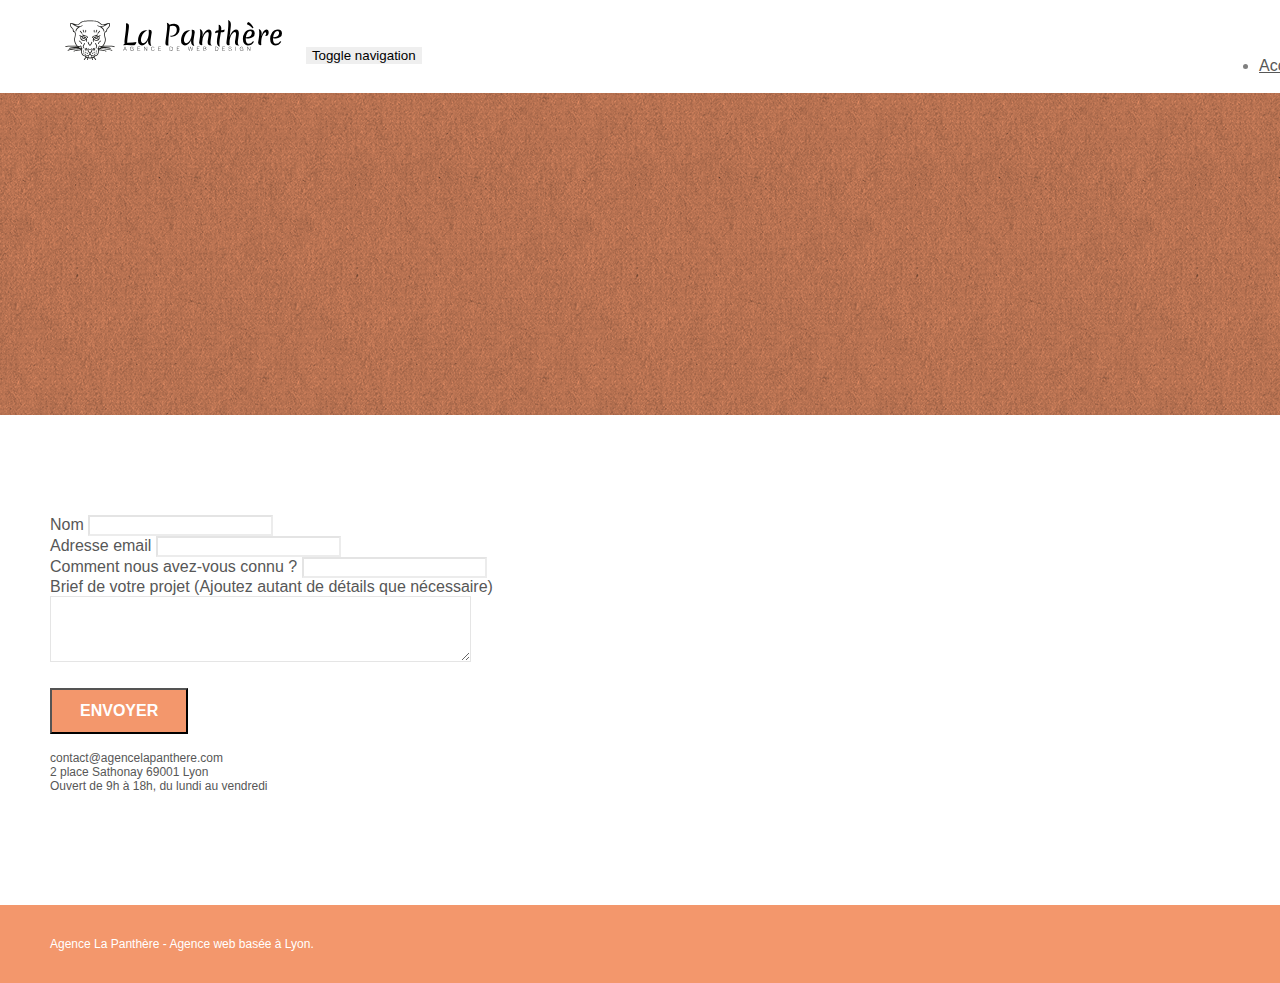
==== contact.html @ 3ca1d9c1 "test4" ====
<!DOCTYPE html>
<html lang="Default">
  <head>
    <meta charset="utf-8" />
    <meta name="keywords" content="" />
    <meta name="description" content="" />
    <meta
      name="viewport"
      content="width=device-width, initial-scale=1.0, viewport-fit=cover"
    />
    <link rel="shortcut icon" type="image/png" href="favicon.png" />

    <link rel="stylesheet" type="text/css" href="./css/bootstrap.min.css" />
    <link rel="stylesheet" type="text/css" href="style.css" />
    <link rel="stylesheet" type="text/css" href="./css/font-awesome.min.css" />
    <link rel="stylesheet" type="text/css" href="./css/et-line.min.css" />

    <script src="./js/jquery-2.1.0.min.js"></script>
    <script src="./js/bootstrap.min.js"></script>
    <script src="./js/blocs.min.js"></script>
    <script src="./js/jqBootstrapValidation.js"></script>
    <script src="./js/formHandler.js"></script>
    <title>page2</title>

    <!-- Analytics -->

    <!-- Analytics END -->
  </head>
  <body>
    <!-- Principal conteneur -->
    <div class="page-container">
      <!-- bloc-0 -->
      <div class="bloc bgc-white l-bloc" id="bloc-0">
        <div class="container bloc-sm">
          <nav class="navbar row">
            <div class="navbar-header">
              <a class="navbar-brand" href="index.html"
                ><img
                  src="img/agence-la-panthere-monochrome.svg"
                  alt="atlanta web design logo"
                  height="40"
              /></a>
              <button
                id="nav-toggle"
                type="button"
                class="ui-navbar-toggle navbar-toggle"
                data-toggle="collapse"
                data-target=".navbar-1"
              >
                <span class="sr-only">Toggle navigation</span
                ><span class="icon-bar"></span><span class="icon-bar"></span
                ><span class="icon-bar"></span>
              </button>
            </div>
            <div class="collapse navbar-collapse navbar-1 special-dropdown-nav">
              <ul class="site-navigation nav navbar-nav">
                <li>
                  <a href="index.html">Accueil</a>
                </li>
                <li></li>
                <li>
                  <a href="contact.html">contact &gt;</a>
                </li>
              </ul>
            </div>
          </nav>
        </div>
      </div>
      <!-- bloc-0 END -->

      <!-- bloc-6 -->
      <div
        class="bloc bg-dots-bg bg-repeat bgc-atomic-tangerine d-bloc bloc-bg-texture texture-paper"
        id="bloc-6"
      >
        <div class="container bloc-lg">
          <div class="row">
            <div class="col-sm-12">
              <h1 class="text-center hero-bloc-text tc-white">
                Parlons web design !
              </h1>
              <p class="text-center mg-lg tc-white tight-width-whitespace">
                Nous sommes ravis que vous souhaitiez collaborer avec notre
                agence.<br />
                Parlez-nous de votre projet en complétant le formulaire
                ci-dessous.
              </p>
            </div>
          </div>
        </div>
      </div>
      <!-- bloc-6 END -->

      <!-- bloc-7 -->
      <div class="bloc bgc-white l-bloc" id="bloc-7">
        <div class="container bloc-lg">
          <div class="row">
            <div class="col-sm-6">
              <form
                id="form_1"
                novalidate
                success-msg="Your message has been sent."
                fail-msg="Sorry it seems that our mail server is not responding, Sorry for the inconvenience!"
              >
                <div class="form-group">
                  <label> Nom </label>
                  <input id="name" class="form-control" required />
                </div>
                <div class="form-group">
                  <label> Adresse email </label>
                  <input
                    id="email"
                    class="form-control"
                    type="email"
                    required
                  />
                </div>
                <div class="form-group">
                  <label> Comment nous avez-vous connu ? </label>
                  <input
                    class="form-control"
                    type="email"
                    required
                    id="input_504"
                  />
                </div>
                <div class="form-group">
                  <label>
                    Brief de votre projet (Ajoutez autant de détails que
                    nécessaire)<br /> </label
                  ><textarea
                    id="message"
                    class="form-control"
                    rows="4"
                    cols="50"
                    required
                  ></textarea>
                </div>
                <button
                  class="bloc-button btn btn-lg btn-block cta-hero btn-atomic-tangerine"
                  type="submit"
                >
                  Envoyer
                </button>
              </form>
            </div>
            <div class="col-sm-6">
              <p>
                contact@agencelapanthere.com<br />2 place Sathonay 69001 Lyon<br />Ouvert
                de 9h à 18h, du lundi au vendredi<br />
              </p>
            </div>
          </div>
        </div>
      </div>
      <!-- bloc-7 END -->

      <!-- ScrollToTop Button -->
      <a class="bloc-button btn btn-d scrollToTop" onclick="scrollToTarget('1')"
        ><span class="fa fa-chevron-up"></span
      ></a>
      <!-- ScrollToTop Button END-->

      <!-- Footer - bloc-8 -->
      <div class="bloc bgc-atomic-tangerine d-bloc" id="bloc-8">
        <div class="container bloc-sm">
          <div class="row">
            <div class="col-sm-12">
              <p class="text-center white">
                Agence La Panthère - Agence web basée à Lyon.<br />
              </p>
              <div class="row row-no-gutters social">
                <div class="col-sm-3">
                  <div class="text-center">
                    <a class="social" href="index.html"
                      ><span class="fa fa-twitter icon-md"></span
                    ></a>
                  </div>
                </div>
                <div class="col-sm-3">
                  <div class="text-center">
                    <a class="social" href="index.html"
                      ><span class="fa fa-facebook icon-md"></span
                    ></a>
                  </div>
                </div>
                <div class="col-sm-3">
                  <div class="text-center">
                    <a class="social" href="index.html"
                      ><span class="fa fa-dribbble icon-md"></span
                    ></a>
                  </div>
                </div>
                <div class="col-sm-3">
                  <div class="text-center">
                    <a class="social" href="index.html"
                      ><span class="fa fa-instagram icon-md"></span
                    ></a>
                  </div>
                </div>
              </div>
            </div>
          </div>
        </div>
      </div>
      <!-- Footer - bloc-8 END -->
    </div>
    <!-- Principal conteneur END -->
  </body>
</html>
---- style.css ----
body {
  margin: 0;
  padding: 0;
  background: #fff;
  overflow-x: hidden;
  -webkit-font-smoothing: antialiased;
  -moz-osx-font-smoothing: grayscale;
}

a,
button {
  transition: all 0.3s ease-in-out;
  outline: none !important;
}

a:hover {
  text-decoration: none;
  cursor: pointer;
}

#page-loading-blocs-notifaction {
  position: fixed;
  top: 0;
  bottom: 0;
  width: 100%;
  z-index: 100000;
  background: #ffffff url('img/pageload-spinner.gif') no-repeat center center;
}

.bloc {
  width: 100%;
  clear: both;
  background: 50% 50% no-repeat;
  padding: 0 50px;
  -webkit-background-size: cover;
  -moz-background-size: cover;
  -o-background-size: cover;
  background-size: cover;
  position: relative;
}

.bloc .container {
  padding-left: 0;
  padding-right: 0;
}

.bloc-lg {
  padding: 100px 50px;
}

.bloc-md {
  padding: 50px;
}

.bloc-sm {
  padding: 20px 50px;
}

.bg-center,
.bg-l-edge,
.bg-r-edge,
.bg-t-edge,
.bg-b-edge,
.bg-tl-edge,
.bg-bl-edge,
.bg-tr-edge,
.bg-br-edge,
.bg-repeat {
  -webkit-background-size: auto !important;
  -moz-background-size: auto !important;
  -o-background-size: auto !important;
  background-size: auto !important;
}

.bg-repeat {
  background: repeat;
}

.bg-t-edge {
  background: top no-repeat;
}

.bloc-bg-texture::before {
  content: '';
  background-size: 2px 2px;
  position: absolute;
  top: 0;
  bottom: 0;
  left: 0;
  right: 0;
}

.texture-paper::before {
  background: url('img/texture-paper.png');
  background-size: 280px 280px;
}

.b-parallax {
  background-attachment: fixed;
}

.d-bloc {
  color: rgba(255, 255, 255, 0.7);
}

.d-bloc button:hover {
  color: rgba(255, 255, 255, 0.9);
}

.d-bloc .icon-round,
.d-bloc .icon-square,
.d-bloc .icon-rounded,
.d-bloc .icon-semi-rounded-a,
.d-bloc .icon-semi-rounded-b {
  border-color: rgba(255, 255, 255, 0.9);
}

.d-bloc .divider-h span {
  border-color: rgba(255, 255, 255, 0.2);
}

.d-bloc .a-btn,
.d-bloc .navbar a,
.d-bloc .navbar-brand,
.d-bloc a .icon-sm,
.d-bloc a .icon-md,
.d-bloc a .icon-lg,
.d-bloc a .icon-xl,
.d-bloc h1 a,
.d-bloc h2 a,
.d-bloc h3 a,
.d-bloc h4 a,
.d-bloc h5 a,
.d-bloc h6 a,
.d-bloc p a {
  color: rgb(255, 255, 255);
}

.d-bloc .a-btn:hover,
.d-bloc .navbar a:hover,
.d-bloc .navbar-brand:hover,
.d-bloc a:hover .icon-sm,
.d-bloc a:hover .icon-md,
.d-bloc a:hover .icon-lg,
.d-bloc a:hover .icon-xl,
.d-bloc h1 a:hover,
.d-bloc h2 a:hover,
.d-bloc h3 a:hover,
.d-bloc h4 a:hover,
.d-bloc h5 a:hover,
.d-bloc h6 a:hover,
.d-bloc p a:hover {
  color: rgba(255, 255, 255, 1);
}

.d-bloc .navbar-toggle .icon-bar {
  background: rgba(255, 255, 255, 1);
}

.d-bloc .btn-wire,
.d-bloc .btn-wire:hover {
  color: rgba(255, 255, 255, 1);
  border-color: rgba(255, 255, 255, 1);
}

.d-bloc .panel {
  color: rgba(0, 0, 0, 0.5);
}

.d-bloc .panel button:hover {
  color: rgba(0, 0, 0, 0.7);
}

.d-bloc .panel icon {
  border-color: rgba(0, 0, 0, 0.7);
}

.d-bloc .panel .divider-h span {
  border-color: rgba(0, 0, 0, 0.1);
}

.d-bloc .panel .a-btn {
  color: rgba(0, 0, 0, 0.6);
}

.d-bloc .panel .a-btn:hover {
  color: rgba(0, 0, 0, 1);
}

.d-bloc .panel .btn-wire,
.d-bloc .panel .btn-wire:hover {
  color: rgba(0, 0, 0, 0.7);
  border-color: rgba(0, 0, 0, 0.3);
}

.d-bloc .panel,
.l-bloc {
  color: rgba(0, 0, 0, 0.5);
}

.d-bloc .panel button:hover,
.l-bloc button:hover {
  color: rgba(0, 0, 0, 0.7);
}

.l-bloc .icon-round,
.l-bloc .icon-square,
.l-bloc .icon-rounded,
.l-bloc .icon-semi-rounded-a,
.l-bloc .icon-semi-rounded-b {
  border-color: rgba(0, 0, 0, 0.7);
}

.d-bloc .panel .divider-h span,
.l-bloc .divider-h span {
  border-color: rgba(0, 0, 0, 0.1);
}

.d-bloc .panel .a-btn,
.l-bloc .a-btn,
.l-bloc .navbar a,
.l-bloc .navbar-brand,
.l-bloc a .icon-sm,
.l-bloc a .icon-md,
.l-bloc a .icon-lg,
.l-bloc a .icon-xl,
.l-bloc h1 a,
.l-bloc h2 a,
.l-bloc h3 a,
.l-bloc h4 a,
.l-bloc h5 a,
.l-bloc h6 a,
.l-bloc p a {
  color: rgba(0, 0, 0, 0.6);
}

.d-bloc .panel .a-btn:hover,
.l-bloc .a-btn:hover,
.l-bloc .navbar a:hover,
.l-bloc .navbar-brand:hover,
.l-bloc a:hover .icon-sm,
.l-bloc a:hover .icon-md,
.l-bloc a:hover .icon-lg,
.l-bloc a:hover .icon-xl,
.l-bloc h1 a:hover,
.l-bloc h2 a:hover,
.l-bloc h3 a:hover,
.l-bloc h4 a:hover,
.l-bloc h5 a:hover,
.l-bloc h6 a:hover,
.l-bloc p a:hover {
  color: rgba(0, 0, 0, 1);
}

.l-bloc .navbar-toggle .icon-bar {
  color: rgba(0, 0, 0, 0.6);
}

.d-bloc .panel .btn-wire,
.d-bloc .panel .btn-wire:hover,
.l-bloc .btn-wire,
.l-bloc .btn-wire:hover {
  color: rgba(0, 0, 0, 0.7);
  border-color: rgba(0, 0, 0, 0.3);
}

.voffset {
  margin-top: 30px;
}

.voffset-lg {
  margin-top: 80px;
}

.row-no-gutters {
  margin-right: 0;
  margin-left: 0;
}

.row.row-no-gutters > [class^='col-'],
.row.row-no-gutters > [class*=' col-'] {
  padding-right: 0;
  padding-left: 0;
}

#bloc-1-hero h1 {
  font-size: 32px;
}

.navbar {
  margin-bottom: 0;
  z-index: 1;
}

.navbar-brand {
  height: auto;
  padding: 3px 15px;
  font-size: 25px;
  font-weight: normal;
  font-weight: 600;
  line-height: 44px;
}

.navbar-brand img {
  max-height: 200px;
  margin: 0 5px 0 0;
  display: inline;
}

.navbar-brand img[src$='svg'] {
  min-width: 100px;
}

.nav-center .navbar-brand img {
  margin: 0;
}

.navbar .nav {
  padding-top: 2px;
  margin-right: -16px;
  float: right;
  z-index: 1;
}

.nav > li {
  float: left;
  margin-top: 4px;
  font-size: 16px;
}

.navbar-nav .open .dropdown-menu > li > a {
  text-align: inherit;
}

.nav > li a:hover,
.nav > li a:focus {
  background: transparent;
}

.navbar-toggle {
  margin: 10px 10px 0 0;
  border: 0px;
}

.navbar-toggle:hover {
  background: transparent !important;
}

.navbar-toggle .icon-bar {
  background-color: rgba(0, 0, 0, 0.5);
  width: 26px;
}

.nav-invert .navbar .nav {
  float: left;
}

.nav-invert .navbar-header,
.nav-invert .navbar-brand {
  float: right;
  position: relative;
  z-index: 2;
}

@media (min-width: 768px) {
  .site-navigation {
    position: absolute;
    top: 50%;
    right: 20px;
    transform: translate(0, -50%);
    -webkit-transform: translateY(-50%);
  }
  .nav > li .dropdown-menu a,
  .nav > li .dropdown-menu a:hover {
    color: #484848;
  }
  .nav-invert .site-navigation {
    left: 0;
    right: 0;
  }
  .nav-center {
    text-align: center;
  }
  .nav-center .navbar-header {
    width: 100%;
  }
  .nav-center .navbar-header,
  .nav-center .navbar-brand,
  .nav-center .nav > li {
    float: none;
    display: inline-block;
  }
  .nav-center .site-navigation {
    position: relative;
    width: 100%;
    right: 0;
    margin-right: 0px;
    margin-top: 20px;
  }
  .nav-center.mini-nav .navbar-toggle {
    float: none;
    margin: 10px auto 0;
  }
}

.nav > li > .dropdown a {
  background: none !important;
  display: block;
  padding: 14px 15px;
}

nav .caret {
  margin: 0 5px;
}

.dropdown-menu .dropdown-menu {
  top: -8px;
  left: 100%;
}

.dropdown-menu .dropmenu-flow-right {
  top: 100%;
  left: 0;
  margin-left: -1px;
  border-top-left-radius: 0;
  border-top-right-radius: 0;
}

.dropdown-menu .dropdown span {
  border: 4px solid black;
  border-top-color: transparent;
  border-right-color: transparent;
  border-bottom-color: transparent;
  margin: 6px -5px 0 0 !important;
  float: right;
}

.mg-md {
  margin-top: 10px;
  margin-bottom: 20px;
}

.mg-lg {
  margin-top: 10px;
  margin-bottom: 40px;
}

.btn {
  margin: 0 5px 5px 0;
}

.btn.pull-right {
  margin: 0 0 5px 5px;
}

.btn-d,
.btn-d:hover,
.btn-d:focus {
  color: #fff;
  background: rgba(0, 0, 0, 0.3);
}

button {
  outline: none !important;
}

.btn-rd {
  border-radius: 40px;
}

.btn-clean {
  border: 1px solid rgba(0, 0, 0, 0.08);
  border-bottom-color: rgba(0, 0, 0, 0.1);
  text-shadow: 0 1px 0 rgba(0, 0, 1, 0.1);
  box-shadow: 0 1px 3px rgba(0, 0, 1, 0.25),
    inset 0 1px 0 0 rgba(255, 255, 255, 0.15);
}

.icon-md {
  font-size: 30px !important;
}

.icon-lg {
  font-size: 60px !important;
}

.sm-shadow {
  text-shadow: 0 1px 2px rgba(0, 0, 0, 0.3);
}

.panel-sq,
.panel-sq .panel-heading,
.panel-sq .panel-footer {
  border-radius: 0;
}

.panel-rd {
  border-radius: 30px;
}

.panel-rd .panel-heading {
  border-radius: 29px 29px 0 0;
}

.panel-rd .panel-footer {
  border-radius: 0 0 29px 29px;
}

.form-control {
  border-color: rgba(0, 0, 0, 0.1);
  box-shadow: none;
}

.scrollToTop {
  width: 40px;
  height: 40px;
  position: fixed;
  bottom: 20px;
  right: 20px;
  opacity: 0;
  z-index: 500;
  transition: all 0.3s ease-in-out;
}

.scrollToTop span {
  margin-top: 6px;
}

.showScrollTop {
  font-size: 14px;
  opacity: 1;
}

a[data-lightbox] {
  position: relative;
  display: block;
  text-align: center;
}

a[data-lightbox]:hover::before {
  content: '+';
  font-family: 'HelveticaNeue-Light', 'Helvetica Neue Light', 'Helvetica Neue',
    Helvetica, Arial;
  font-size: 32px;
  width: 50px;
  height: 50px;
  margin-left: -25px;
  border-radius: 50%;
  background: rgba(0, 0, 0, 0.6);
  color: #fff;
  font-weight: 100;
  z-index: 1;
  position: absolute;
  top: 50%;
  transform: translateY(-50%);
  -webkit-transform: translateY(-50%);
}

a[data-lightbox]:hover img {
  opacity: 0.6;
  -webkit-animation-fill-mode: none;
  animation-fill-mode: none;
}

#lightbox-modal {
  display: flex;
  align-items: center;
}

#lightbox-modal .modal-dialog {
  width: 90%;
  max-width: 900px;
  margin: 0 auto 0;
}

#lightbox-modal .modal-dialog img {
  max-height: 90vh;
  margin: 0 auto;
}

.lightbox-caption {
  padding: 20px;
  color: #fff;
  background: rgba(0, 0, 0, 0.5);
  position: absolute;
  left: 15px;
  right: 15px;
  bottom: 5px;
}

.close-lightbox {
  color: #fff;
  font-size: 30px;
  position: absolute;
  top: 20px;
  right: 20px;
  z-index: 20;
  background: rgba(0, 0, 0, 0.5);
  border: none;
  line-height: 30px;
  padding: 0 9px 5px;
  opacity: 0.3;
}

.close-lightbox:hover,
.next-lightbox:hover,
.prev-lightbox:hover {
  opacity: 1;
  color: #fff;
}

.next-lightbox,
.prev-lightbox {
  font-size: 20px;
  color: rgba(255, 255, 255, 0.9);
  background: rgba(0, 0, 0, 0.5);
  transition: all 0.2s ease-in-out;
  position: absolute;
  top: 45%;
  z-index: 1;
  opacity: 0.4;
}

.next-lightbox {
  padding: 6px 8px 1px 13px;
  right: 25px;
}

.prev-lightbox {
  padding: 6px 13px 1px 10px;
  left: 25px;
}

.snapshot-lb .modal-body {
  padding-bottom: 45px;
}

.snapshot-lb .lightbox-caption {
  padding: 0;
  color: rgba(0, 0, 0, 0.5);
  background: none;
}

h1,
h2,
h3,
h4,
h5,
h6,
p,
label,
.btn,
a {
  font-family: 'helvetica';
  font-weight: 400;
  color: #575757 !important;
}

.container {
  max-width: 1000px;
}

.hero-bloc-text {
  font-size: 38px;
}

.hero-bloc-text-sub {
  font-size: 36px;
}

.statement-bloc-text {
  line-height: 26px;
  font-style: italic;
  font-size: 20px;
  text-align: center;
  font-weight: lighter;
  max-width: 520px;
  margin: auto auto auto auto;
}

p {
  font-size: 12px;
}

.tight-width-whitespace {
  max-width: 600px;
  margin: auto auto auto auto;
}

.h1 {
  font-size: 20px;
  font-family: 'Open Sans';
}

.cta-hero {
  margin-top: 22px;
  color: #ffffff !important;
  text-transform: uppercase;
  padding: 12px 28px 12px 28px;
  font-size: 16px;
  font-weight: 700;
}

.social {
  max-width: 400px;
  margin: auto auto auto auto;
}

h2 {
  font-size: 22px;
  line-height: 1.4em;
}

h3 {
  font-size: 15px;
  text-transform: uppercase;
  font-weight: 700;
  color: #333333 !important;
}

.med-width-whitespace {
  max-width: 800px;
  margin: auto auto auto auto;
  box-shadow: 0px 0px 0px #000000;
}

h1 {
  color: #333333 !important;
}

h4 {
  color: #333333 !important;
}

.icons {
  margin-bottom: 14px;
  margin-top: 24px;
}

.white {
  color: #ffffff !important;
}

.portfolio-thumb {
  margin-bottom: 24px;
}

.portfolio-row {
  margin-bottom: 44px;
  margin-top: 50px;
}

.avatar {
  box-shadow: 0px 4px 9px rgba(0, 0, 0, 0.3);
}

.black-background {
  background-color: rgba(165, 147, 99, 0.7);
  padding: 40px 40px 40px 40px;
}

.bold-link {
  font-weight: 900;
  text-decoration: underline !important;
}

.bgc-white {
  background-color: #ffffff;
}

.bgc-dark-slate-blue {
  background-color: #364577;
}

.bgc-atomic-tangerine {
  background-color: #f3976c;
}

.tc-white {
  color: #f3976c !important;
}

.btn-atomic-tangerine {
  background: #f3976c;
  color: #ffffff !important;
}

.btn-atomic-tangerine:hover {
  background: #c27956 !important;
  color: #ffffff !important;
}

.ltc-white {
  color: #ffffff !important;
}

.ltc-white:hover {
  color: #cccccc !important;
}

.ltc-atomic-tangerine {
  color: #f3976c !important;
}

.ltc-atomic-tangerine:hover {
  color: #c27956 !important;
}

.icon-dark-slate-blue {
  color: #364577 !important;
  border-color: #364577 !important;
}

.bg-dots-bg {
  background-image: url('img/dots-bg.png');
}

.bg-lines-h2-bg {
  background-image: url('img/lines-h2-bg.png');
}

.bg-banniere {
  background-image: url('img/agence-la-panthere.png');
}

.bg-presentation {
  background-image: url('img/image-de-presentation.png');
}

@media (max-width: 1024px) {
  .bloc {
    padding-left: 20px;
    padding-right: 20px;
  }
  .bloc.full-width-bloc,
  .bloc-tile-2.full-width-bloc .container,
  .bloc-tile-3.full-width-bloc .container,
  .bloc-tile-4.full-width-bloc .container {
    padding-left: 0;
    padding-right: 0;
  }
}

@media (max-width: 992px) and (min-width: 768px) {
  .navbar .nav {
    max-width: 80%;
  }
  .nav-center.navbar .nav {
    max-width: 100%;
  }
}

@media only screen and (min-device-width: 768px) and (max-device-width: 1024px) and (orientation: landscape) {
  .b-parallax {
    background-attachment: scroll;
  }
}

@media only screen and (min-device-width: 1024px) and (max-device-width: 1366px) and (-webkit-min-device-pixel-ratio: 1.5) {
  .b-parallax {
    background-attachment: scroll;
  }
}

@media (max-width: 991px) {
  .container {
    width: 100%;
  }
  .b-parallax {
    background-attachment: scroll;
  }
  .page-container,
  #hero-bloc {
    overflow-x: hidden;
    position: relative;
  }
  .bloc {
    padding-left: constant(safe-area-inset-left);
    padding-right: constant(safe-area-inset-right);
  }
  .bloc-group,
  .bloc-group .bloc {
    display: block;
    width: 100%;
  }
  .bloc-fill-screen .fill-bloc-top-edge,
  .bloc-fill-screen .fill-bloc-bottom-edge {
    padding: 0 20px;
    padding-left: constant(safe-area-inset-left);
    padding-right: constant(safe-area-inset-right);
  }
}

@media (max-width: 767px) {
  .page-container {
    overflow-x: hidden;
    position: relative;
  }
  h1,
  h2,
  h3,
  h4,
  h5,
  h6,
  p,
  #disqus_thread {
    padding-left: 10px !important;
    padding-right: 10px !important;
  }
  .b-parallax {
    background-attachment: scroll;
  }
  .navbar .nav {
    padding-top: 0;
    border-top: 1px solid rgba(0, 0, 0, 0.2);
    float: none !important;
  }
  .navbar.row {
    margin-left: 0;
    margin-right: 0;
  }
  .site-navigation {
    position: inherit;
    transform: none;
    -webkit-transform: none;
    -ms-transform: none;
  }
  .nav > li {
    margin-top: 0;
    border-bottom: 1px solid rgba(0, 0, 0, 0.1);
    background: rgba(0, 0, 0, 0.05);
    text-align: left;
    padding-left: 15px;
    width: 100%;
  }
  .nav > li:hover {
    background: rgba(0, 0, 0, 0.08);
  }
  .dropdown .dropdown a .caret {
    float: none;
    margin: 5px 0 0 10px !important;
    border: 4px solid black;
    border-bottom-color: transparent;
    border-right-color: transparent;
    border-left-color: transparent;
  }
  #hero-bloc .navbar .nav {
    background: rgba(0, 0, 0, 0.8);
  }
  #hero-bloc .navbar .nav a {
    color: rgba(255, 255, 255, 0.6);
  }
  .hero {
    padding: 50px 0;
  }
  .hero-nav {
    left: -1px;
    right: -1px;
  }
  .navbar-collapse {
    padding: 0;
    overflow-x: hidden;
    -webkit-box-shadow: none;
    box-shadow: none;
  }
  .navbar-brand img {
    max-height: 40px;
    width: auto;
  }
  .nav-invert .navbar-header {
    float: none;
    width: 100%;
  }
  .nav-invert .navbar-toggle {
    float: left;
    margin-left: 10px;
  }
  .bloc {
    padding-left: 0;
    padding-right: 0;
  }
  .bloc-xxl,
  .bloc-xl,
  .bloc-lg {
    padding: 40px 0;
  }
  .bloc-sm,
  .bloc-md {
    padding-left: 0;
    padding-right: 0;
  }
  .bloc-tile-2 .container,
  .bloc-tile-3 .container,
  .bloc-tile-4 .container,
  .bloc-fill-screen .fill-bloc-top-edge,
  .bloc-fill-screen .fill-bloc-bottom-edge {
    padding-left: 0;
    padding-right: 0;
  }
  .a-block {
    padding: 0 10px;
  }
  .btn-dwn {
    display: none;
  }
  .voffset {
    margin-top: 5px;
  }
  .voffset-md {
    margin-top: 20px;
  }
  .voffset-lg {
    margin-top: 30px;
  }
  form {
    padding: 5px;
  }
  .close-lightbox {
    display: inline-block;
  }
  .blocsapp-device-iphone5 {
    background-size: 216px 425px;
    padding-top: 60px;
    width: 216px;
    height: 425px;
  }
  .blocsapp-device-iphone5 img {
    width: 180px;
    height: 320px;
  }
  .col-sm-4 ul li a {
    font-size: 20px !important;
  }
  .col-sm-4 ul li {
    padding: 10px 0 10px 0 !important;
  }
  #bloc-4-portfolio img,
  #bloc-2-services img {
    max-width: 767px;
    width: 100%;
    height: auto;
    margin-left: auto;
    margin-right: auto;
  }
}

@media (max-width: 400px) {
  .bloc {
    padding-left: 0;
    padding-right: 0;
  }
}

@media (max-width: 767px) {
  .bloc-mob-center-text {
    text-align: center;
  }
}
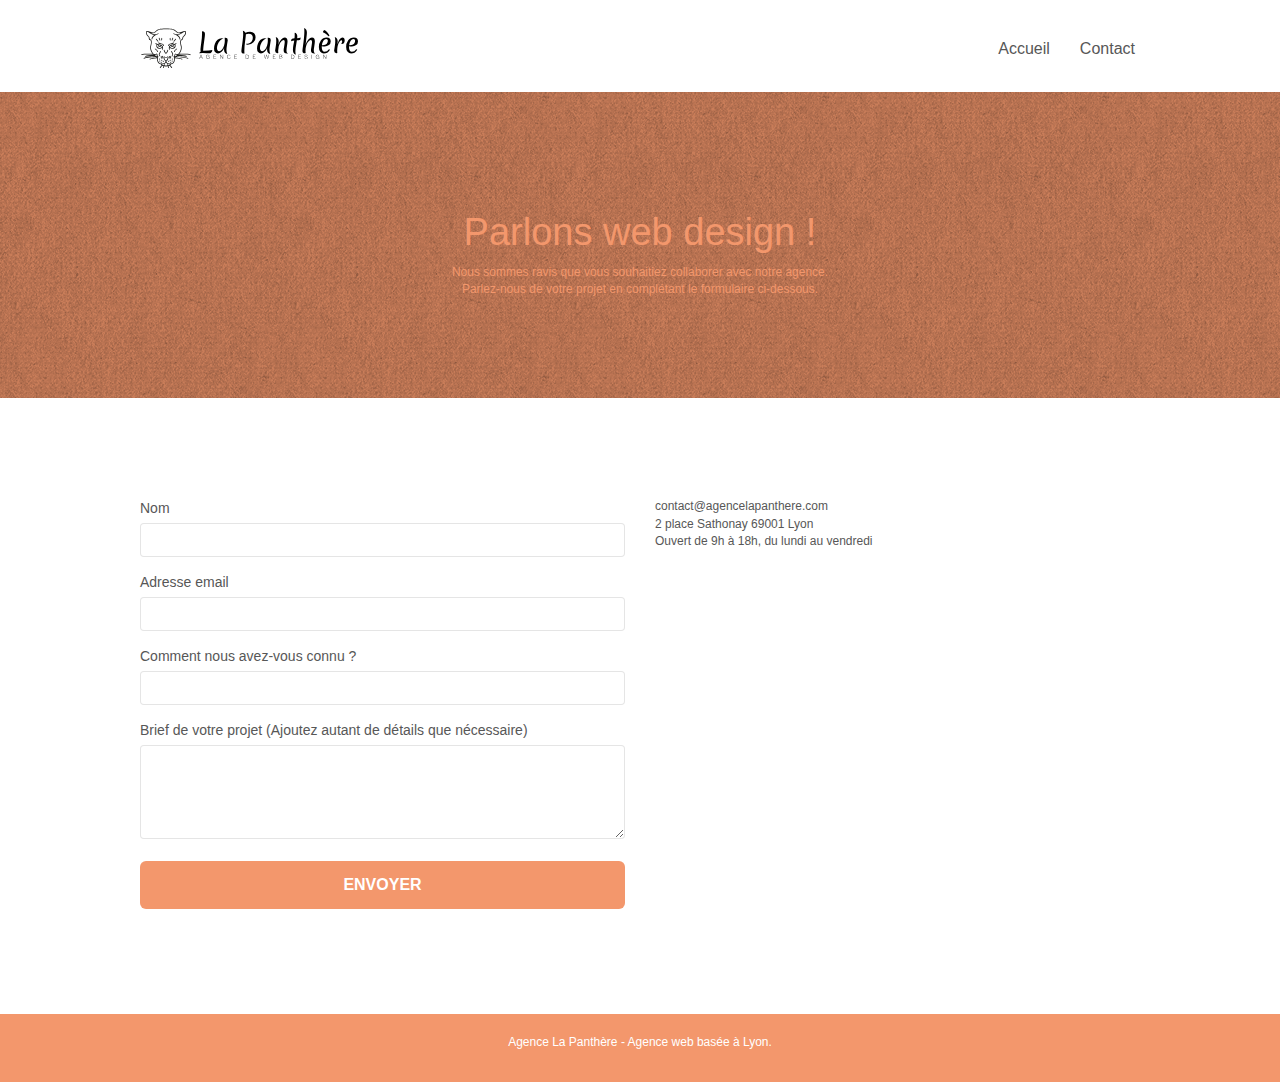
==== commit b7053d61: "compress images" ====
--- a/contact.html
+++ b/contact.html
@@ -10,17 +10,12 @@
     />
     <link rel="shortcut icon" type="image/png" href="favicon.png" />
 
-    <link rel="stylesheet" type="text/css" href="./css/bootstrap.min.css" />
+    <link rel="stylesheet" type="text/css" href="./css/bootstrap.css" />
     <link rel="stylesheet" type="text/css" href="style.css" />
     <link rel="stylesheet" type="text/css" href="./css/font-awesome.min.css" />
-    <link rel="stylesheet" type="text/css" href="./css/et-line.min.css" />
-
-    <script src="./js/jquery-2.1.0.min.js"></script>
-    <script src="./js/bootstrap.min.js"></script>
-    <script src="./js/blocs.min.js"></script>
-    <script src="./js/jqBootstrapValidation.js"></script>
-    <script src="./js/formHandler.js"></script>
-    <title>page2</title>
+    <link rel="stylesheet" type="text/css" href="./css/et-line.css" />
+
+    <title>Contact la Panthere agne web design Lyon</title>
 
     <!-- Analytics -->
 
@@ -28,16 +23,16 @@
   </head>
   <body>
     <!-- Principal conteneur -->
-    <div class="page-container">
+    <main class="page-container">
       <!-- bloc-0 -->
-      <div class="bloc bgc-white l-bloc" id="bloc-0">
+      <header class="bloc bgc-white l-bloc" id="bloc-0">
         <div class="container bloc-sm">
           <nav class="navbar row">
             <div class="navbar-header">
               <a class="navbar-brand" href="index.html"
                 ><img
                   src="img/agence-la-panthere-monochrome.svg"
-                  alt="atlanta web design logo"
+                  alt="lyon web design logo agence web meilleure agence"
                   height="40"
               /></a>
               <button
@@ -47,9 +42,9 @@
                 data-toggle="collapse"
                 data-target=".navbar-1"
               >
-                <span class="sr-only">Toggle navigation</span
-                ><span class="icon-bar"></span><span class="icon-bar"></span
-                ><span class="icon-bar"></span>
+                <span class="sr-only">Toggle navigation</span>
+                <span class="icon-bar"></span>
+                <span class="icon-bar"></span><span class="icon-bar"></span>
               </button>
             </div>
             <div class="collapse navbar-collapse navbar-1 special-dropdown-nav">
@@ -57,19 +52,20 @@
                 <li>
                   <a href="index.html">Accueil</a>
                 </li>
-                <li></li>
+                <!-- <li></li> -->
                 <li>
-                  <a href="contact.html">contact &gt;</a>
+                  <!-- Rename -->
+                  <a href="contact.html">Contact</a>
                 </li>
               </ul>
             </div>
           </nav>
         </div>
-      </div>
+      </header>
       <!-- bloc-0 END -->
 
       <!-- bloc-6 -->
-      <div
+      <section
         class="bloc bg-dots-bg bg-repeat bgc-atomic-tangerine d-bloc bloc-bg-texture texture-paper"
         id="bloc-6"
       >
@@ -88,11 +84,11 @@
             </div>
           </div>
         </div>
-      </div>
+      </section>
       <!-- bloc-6 END -->
 
       <!-- bloc-7 -->
-      <div class="bloc bgc-white l-bloc" id="bloc-7">
+      <section class="bloc bgc-white l-bloc" id="bloc-7">
         <div class="container bloc-lg">
           <div class="row">
             <div class="col-sm-6">
@@ -144,15 +140,15 @@
                 </button>
               </form>
             </div>
-            <div class="col-sm-6">
+            <article class="col-sm-6">
               <p>
                 contact@agencelapanthere.com<br />2 place Sathonay 69001 Lyon<br />Ouvert
                 de 9h à 18h, du lundi au vendredi<br />
               </p>
-            </div>
+            </article>
           </div>
         </div>
-      </div>
+      </section>
       <!-- bloc-7 END -->
 
       <!-- ScrollToTop Button -->
@@ -162,7 +158,7 @@
       <!-- ScrollToTop Button END-->
 
       <!-- Footer - bloc-8 -->
-      <div class="bloc bgc-atomic-tangerine d-bloc" id="bloc-8">
+      <footer class="bloc bgc-atomic-tangerine d-bloc" id="bloc-8">
         <div class="container bloc-sm">
           <div class="row">
             <div class="col-sm-12">
@@ -202,9 +198,14 @@
             </div>
           </div>
         </div>
-      </div>
+      </footer>
       <!-- Footer - bloc-8 END -->
-    </div>
+    </main>
     <!-- Principal conteneur END -->
+    <script src="./js/jquery-2.1.0.min.js"></script>
+    <script src="./js/bootstrap.min.js"></script>
+    <script src="./js/blocs.min.js"></script>
+    <script src="./js/jqBootstrapValidation.js"></script>
+    <script src="./js/formHandler.js"></script>
   </body>
 </html>
--- a/style.css
+++ b/style.css
@@ -360,6 +360,11 @@
   float: right;
   position: relative;
   z-index: 2;
+}
+
+#footer-links li {
+  margin: 15px 0 !important;
+  list-style: none;
 }
 
 @media (min-width: 768px) {
--- a/css/et-line.css
+++ b/css/et-line.css
@@ -0,0 +1,519 @@
+@font-face {
+    font-family: et-line;
+    src: url(../fonts/et-line.eot);
+    src: url(../fonts/et-line.eot?#iefix) format('embedded-opentype'), url(../fonts/et-line.woff) format('woff'), url(../fonts/et-line.ttf) format('truetype'), url(../fonts/et-line.svg#et-line) format('svg');
+    font-weight: 400;
+    font-style: normal
+}
+
+.et-icon-adjustments,
+.et-icon-alarmclock,
+.et-icon-anchor,
+.et-icon-aperture,
+.et-icon-attachment,
+.et-icon-bargraph,
+.et-icon-basket,
+.et-icon-beaker,
+.et-icon-bike,
+.et-icon-book-open,
+.et-icon-briefcase,
+.et-icon-browser,
+.et-icon-calendar,
+.et-icon-camera,
+.et-icon-caution,
+.et-icon-chat,
+.et-icon-circle-compass,
+.et-icon-clipboard,
+.et-icon-clock,
+.et-icon-cloud,
+.et-icon-compass,
+.et-icon-desktop,
+.et-icon-dial,
+.et-icon-document,
+.et-icon-documents,
+.et-icon-download,
+.et-icon-dribbble,
+.et-icon-edit,
+.et-icon-envelope,
+.et-icon-expand,
+.et-icon-facebook,
+.et-icon-flag,
+.et-icon-focus,
+.et-icon-gears,
+.et-icon-genius,
+.et-icon-gift,
+.et-icon-global,
+.et-icon-globe,
+.et-icon-googleplus,
+.et-icon-grid,
+.et-icon-happy,
+.et-icon-hazardous,
+.et-icon-heart,
+.et-icon-hotairballoon,
+.et-icon-hourglass,
+.et-icon-key,
+.et-icon-laptop,
+.et-icon-layers,
+.et-icon-lifesaver,
+.et-icon-lightbulb,
+.et-icon-linegraph,
+.et-icon-linkedin,
+.et-icon-lock,
+.et-icon-magnifying-glass,
+.et-icon-map,
+.et-icon-map-pin,
+.et-icon-megaphone,
+.et-icon-mic,
+.et-icon-mobile,
+.et-icon-newspaper,
+.et-icon-notebook,
+.et-icon-paintbrush,
+.et-icon-paperclip,
+.et-icon-pencil,
+.et-icon-phone,
+.et-icon-picture,
+.et-icon-pictures,
+.et-icon-piechart,
+.et-icon-presentation,
+.et-icon-pricetags,
+.et-icon-printer,
+.et-icon-profile-female,
+.et-icon-profile-male,
+.et-icon-puzzle,
+.et-icon-quote,
+.et-icon-recycle,
+.et-icon-refresh,
+.et-icon-ribbon,
+.et-icon-rss,
+.et-icon-sad,
+.et-icon-scissors,
+.et-icon-scope,
+.et-icon-search,
+.et-icon-shield,
+.et-icon-speedometer,
+.et-icon-strategy,
+.et-icon-streetsign,
+.et-icon-tablet,
+.et-icon-target,
+.et-icon-telescope,
+.et-icon-toolbox,
+.et-icon-tools,
+.et-icon-tools-2,
+.et-icon-trophy,
+.et-icon-tumblr,
+.et-icon-twitter,
+.et-icon-upload,
+.et-icon-video,
+.et-icon-wallet,
+.et-icon-wine {
+    font-family: et-line;
+    speak: none;
+    font-style: normal;
+    font-weight: 400;
+    font-variant: normal;
+    text-transform: none;
+    line-height: 1;
+    -webkit-font-smoothing: antialiased;
+    -moz-osx-font-smoothing: grayscale;
+    display: inline-block
+}
+
+.et-icon-mobile:before {
+    content: "\e000"
+}
+
+.et-icon-laptop:before {
+    content: "\e001"
+}
+
+.et-icon-desktop:before {
+    content: "\e002"
+}
+
+.et-icon-tablet:before {
+    content: "\e003"
+}
+
+.et-icon-phone:before {
+    content: "\e004"
+}
+
+.et-icon-document:before {
+    content: "\e005"
+}
+
+.et-icon-documents:before {
+    content: "\e006"
+}
+
+.et-icon-search:before {
+    content: "\e007"
+}
+
+.et-icon-clipboard:before {
+    content: "\e008"
+}
+
+.et-icon-newspaper:before {
+    content: "\e009"
+}
+
+.et-icon-notebook:before {
+    content: "\e00a"
+}
+
+.et-icon-book-open:before {
+    content: "\e00b"
+}
+
+.et-icon-browser:before {
+    content: "\e00c"
+}
+
+.et-icon-calendar:before {
+    content: "\e00d"
+}
+
+.et-icon-presentation:before {
+    content: "\e00e"
+}
+
+.et-icon-picture:before {
+    content: "\e00f"
+}
+
+.et-icon-pictures:before {
+    content: "\e010"
+}
+
+.et-icon-video:before {
+    content: "\e011"
+}
+
+.et-icon-camera:before {
+    content: "\e012"
+}
+
+.et-icon-printer:before {
+    content: "\e013"
+}
+
+.et-icon-toolbox:before {
+    content: "\e014"
+}
+
+.et-icon-briefcase:before {
+    content: "\e015"
+}
+
+.et-icon-wallet:before {
+    content: "\e016"
+}
+
+.et-icon-gift:before {
+    content: "\e017"
+}
+
+.et-icon-bargraph:before {
+    content: "\e018"
+}
+
+.et-icon-grid:before {
+    content: "\e019"
+}
+
+.et-icon-expand:before {
+    content: "\e01a"
+}
+
+.et-icon-focus:before {
+    content: "\e01b"
+}
+
+.et-icon-edit:before {
+    content: "\e01c"
+}
+
+.et-icon-adjustments:before {
+    content: "\e01d"
+}
+
+.et-icon-ribbon:before {
+    content: "\e01e"
+}
+
+.et-icon-hourglass:before {
+    content: "\e01f"
+}
+
+.et-icon-lock:before {
+    content: "\e020"
+}
+
+.et-icon-megaphone:before {
+    content: "\e021"
+}
+
+.et-icon-shield:before {
+    content: "\e022"
+}
+
+.et-icon-trophy:before {
+    content: "\e023"
+}
+
+.et-icon-flag:before {
+    content: "\e024"
+}
+
+.et-icon-map:before {
+    content: "\e025"
+}
+
+.et-icon-puzzle:before {
+    content: "\e026"
+}
+
+.et-icon-basket:before {
+    content: "\e027"
+}
+
+.et-icon-envelope:before {
+    content: "\e028"
+}
+
+.et-icon-streetsign:before {
+    content: "\e029"
+}
+
+.et-icon-telescope:before {
+    content: "\e02a"
+}
+
+.et-icon-gears:before {
+    content: "\e02b"
+}
+
+.et-icon-key:before {
+    content: "\e02c"
+}
+
+.et-icon-paperclip:before {
+    content: "\e02d"
+}
+
+.et-icon-attachment:before {
+    content: "\e02e"
+}
+
+.et-icon-pricetags:before {
+    content: "\e02f"
+}
+
+.et-icon-lightbulb:before {
+    content: "\e030"
+}
+
+.et-icon-layers:before {
+    content: "\e031"
+}
+
+.et-icon-pencil:before {
+    content: "\e032"
+}
+
+.et-icon-tools:before {
+    content: "\e033"
+}
+
+.et-icon-tools-2:before {
+    content: "\e034"
+}
+
+.et-icon-scissors:before {
+    content: "\e035"
+}
+
+.et-icon-paintbrush:before {
+    content: "\e036"
+}
+
+.et-icon-magnifying-glass:before {
+    content: "\e037"
+}
+
+.et-icon-circle-compass:before {
+    content: "\e038"
+}
+
+.et-icon-linegraph:before {
+    content: "\e039"
+}
+
+.et-icon-mic:before {
+    content: "\e03a"
+}
+
+.et-icon-strategy:before {
+    content: "\e03b"
+}
+
+.et-icon-beaker:before {
+    content: "\e03c"
+}
+
+.et-icon-caution:before {
+    content: "\e03d"
+}
+
+.et-icon-recycle:before {
+    content: "\e03e"
+}
+
+.et-icon-anchor:before {
+    content: "\e03f"
+}
+
+.et-icon-profile-male:before {
+    content: "\e040"
+}
+
+.et-icon-profile-female:before {
+    content: "\e041"
+}
+
+.et-icon-bike:before {
+    content: "\e042"
+}
+
+.et-icon-wine:before {
+    content: "\e043"
+}
+
+.et-icon-hotairballoon:before {
+    content: "\e044"
+}
+
+.et-icon-globe:before {
+    content: "\e045"
+}
+
+.et-icon-genius:before {
+    content: "\e046"
+}
+
+.et-icon-map-pin:before {
+    content: "\e047"
+}
+
+.et-icon-dial:before {
+    content: "\e048"
+}
+
+.et-icon-chat:before {
+    content: "\e049"
+}
+
+.et-icon-heart:before {
+    content: "\e04a"
+}
+
+.et-icon-cloud:before {
+    content: "\e04b"
+}
+
+.et-icon-upload:before {
+    content: "\e04c"
+}
+
+.et-icon-download:before {
+    content: "\e04d"
+}
+
+.et-icon-target:before {
+    content: "\e04e"
+}
+
+.et-icon-hazardous:before {
+    content: "\e04f"
+}
+
+.et-icon-piechart:before {
+    content: "\e050"
+}
+
+.et-icon-speedometer:before {
+    content: "\e051"
+}
+
+.et-icon-global:before {
+    content: "\e052"
+}
+
+.et-icon-compass:before {
+    content: "\e053"
+}
+
+.et-icon-lifesaver:before {
+    content: "\e054"
+}
+
+.et-icon-clock:before {
+    content: "\e055"
+}
+
+.et-icon-aperture:before {
+    content: "\e056"
+}
+
+.et-icon-quote:before {
+    content: "\e057"
+}
+
+.et-icon-scope:before {
+    content: "\e058"
+}
+
+.et-icon-alarmclock:before {
+    content: "\e059"
+}
+
+.et-icon-refresh:before {
+    content: "\e05a"
+}
+
+.et-icon-happy:before {
+    content: "\e05b"
+}
+
+.et-icon-sad:before {
+    content: "\e05c"
+}
+
+.et-icon-facebook:before {
+    content: "\e05d"
+}
+
+.et-icon-twitter:before {
+    content: "\e05e"
+}
+
+.et-icon-googleplus:before {
+    content: "\e05f"
+}
+
+.et-icon-rss:before {
+    content: "\e060"
+}
+
+.et-icon-tumblr:before {
+    content: "\e061"
+}
+
+.et-icon-linkedin:before {
+    content: "\e062"
+}
+
+.et-icon-dribbble:before {
+    content: "\e063"
+}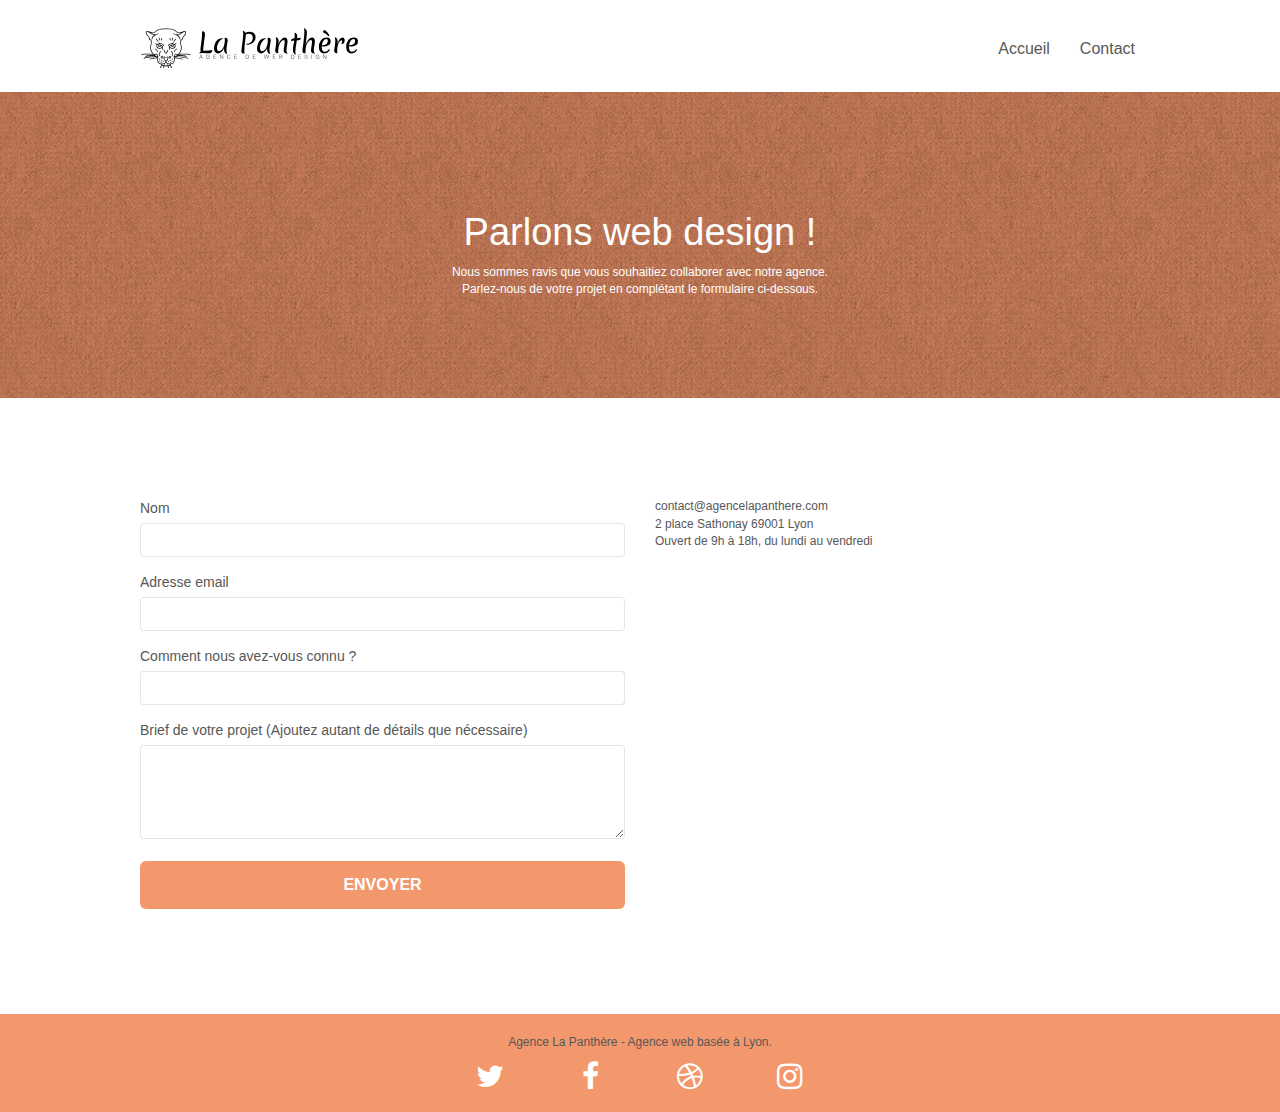
==== commit 3e1d61ff: "rework after soutenance" ====
--- a/contact.html
+++ b/contact.html
@@ -1,5 +1,5 @@
 <!DOCTYPE html>
-<html lang="Default">
+<html lang="fr">
   <head>
     <meta charset="utf-8" />
     <meta name="keywords" content="" />
@@ -12,7 +12,7 @@
 
     <link rel="stylesheet" type="text/css" href="./css/bootstrap.css" />
     <link rel="stylesheet" type="text/css" href="style.css" />
-    <link rel="stylesheet" type="text/css" href="./css/font-awesome.min.css" />
+    <link rel="stylesheet" type="text/css" href="./css/font-awesome.css" />
     <link rel="stylesheet" type="text/css" href="./css/et-line.css" />
 
     <title>Contact la Panthere agne web design Lyon</title>
@@ -71,11 +71,9 @@
       >
         <div class="container bloc-lg">
           <div class="row">
-            <div class="col-sm-12">
-              <h1 class="text-center hero-bloc-text tc-white">
-                Parlons web design !
-              </h1>
-              <p class="text-center mg-lg tc-white tight-width-whitespace">
+            <div class="col-sm-12 title-contact">
+              <h1 class="text-center hero-bloc-text">Parlons web design !</h1>
+              <p class="text-center mg-lg tight-width-whitespace">
                 Nous sommes ravis que vous souhaitiez collaborer avec notre
                 agence.<br />
                 Parlez-nous de votre projet en complétant le formulaire
@@ -92,12 +90,7 @@
         <div class="container bloc-lg">
           <div class="row">
             <div class="col-sm-6">
-              <form
-                id="form_1"
-                novalidate
-                success-msg="Your message has been sent."
-                fail-msg="Sorry it seems that our mail server is not responding, Sorry for the inconvenience!"
-              >
+              <form id="form_1" novalidate>
                 <div class="form-group">
                   <label> Nom </label>
                   <input id="name" class="form-control" required />
@@ -158,11 +151,12 @@
       <!-- ScrollToTop Button END-->
 
       <!-- Footer - bloc-8 -->
+      <!-- Footer - bloc-8 -->
       <footer class="bloc bgc-atomic-tangerine d-bloc" id="bloc-8">
         <div class="container bloc-sm">
           <div class="row">
             <div class="col-sm-12">
-              <p class="text-center white">
+              <p class="text-center black">
                 Agence La Panthère - Agence web basée à Lyon.<br />
               </p>
               <div class="row row-no-gutters social">
@@ -202,8 +196,8 @@
       <!-- Footer - bloc-8 END -->
     </main>
     <!-- Principal conteneur END -->
-    <script src="./js/jquery-2.1.0.min.js"></script>
-    <script src="./js/bootstrap.min.js"></script>
+    <script src="./js/jquery-2.1.0.js"></script>
+    <script src="./js/bootstrap.js"></script>
     <script src="./js/blocs.min.js"></script>
     <script src="./js/jqBootstrapValidation.js"></script>
     <script src="./js/formHandler.js"></script>
--- a/style.css
+++ b/style.css
@@ -365,6 +365,33 @@
 #footer-links li {
   margin: 15px 0 !important;
   list-style: none;
+}
+/* MODIF SITE */
+
+#bloc-5-cta h4 {
+  color: rgb(255, 255, 255) !important;
+  font-size: 30px;
+}
+
+.col-sm-12.text-center h2,
+blockquote q {
+  max-width: 620px;
+  width: 100%;
+  margin: auto;
+  text-shadow: 1px 1px 2px #696969;
+}
+blockquote p {
+  font-size: 15px;
+  font-weight: 500;
+}
+
+.col-sm-12.title-contact h1,
+.col-sm-12.title-contact p {
+  color: #fff !important;
+}
+
+.col-sm-12.title-contact p {
+  font-size: 12px;
 }
 
 @media (min-width: 768px) {
@@ -855,13 +882,13 @@
   }
 }
 
-@media only screen and (min-device-width: 768px) and (max-device-width: 1024px) and (orientation: landscape) {
+@media only screen and (min-width: 768px) and (max-width: 1024px) and (orientation: landscape) {
   .b-parallax {
     background-attachment: scroll;
   }
 }
 
-@media only screen and (min-device-width: 1024px) and (max-device-width: 1366px) and (-webkit-min-device-pixel-ratio: 1.5) {
+@media only screen and (min-width: 1024px) and (max-width: 1366px) and (-webkit-min-device-pixel-ratio: 1.5) {
   .b-parallax {
     background-attachment: scroll;
   }
@@ -879,10 +906,10 @@
     overflow-x: hidden;
     position: relative;
   }
-  .bloc {
+  /* .bloc {
     padding-left: constant(safe-area-inset-left);
     padding-right: constant(safe-area-inset-right);
-  }
+  } */
   .bloc-group,
   .bloc-group .bloc {
     display: block;
@@ -891,8 +918,8 @@
   .bloc-fill-screen .fill-bloc-top-edge,
   .bloc-fill-screen .fill-bloc-bottom-edge {
     padding: 0 20px;
-    padding-left: constant(safe-area-inset-left);
-    padding-right: constant(safe-area-inset-right);
+    /* padding-left: constant(safe-area-inset-left);
+    padding-right: constant(safe-area-inset-right); */
   }
 }
 
@@ -900,6 +927,10 @@
   .page-container {
     overflow-x: hidden;
     position: relative;
+  }
+  .col-sm-12.text-center h2,
+  blockquote q {
+    font-size: 20px;
   }
   h1,
   h2,
